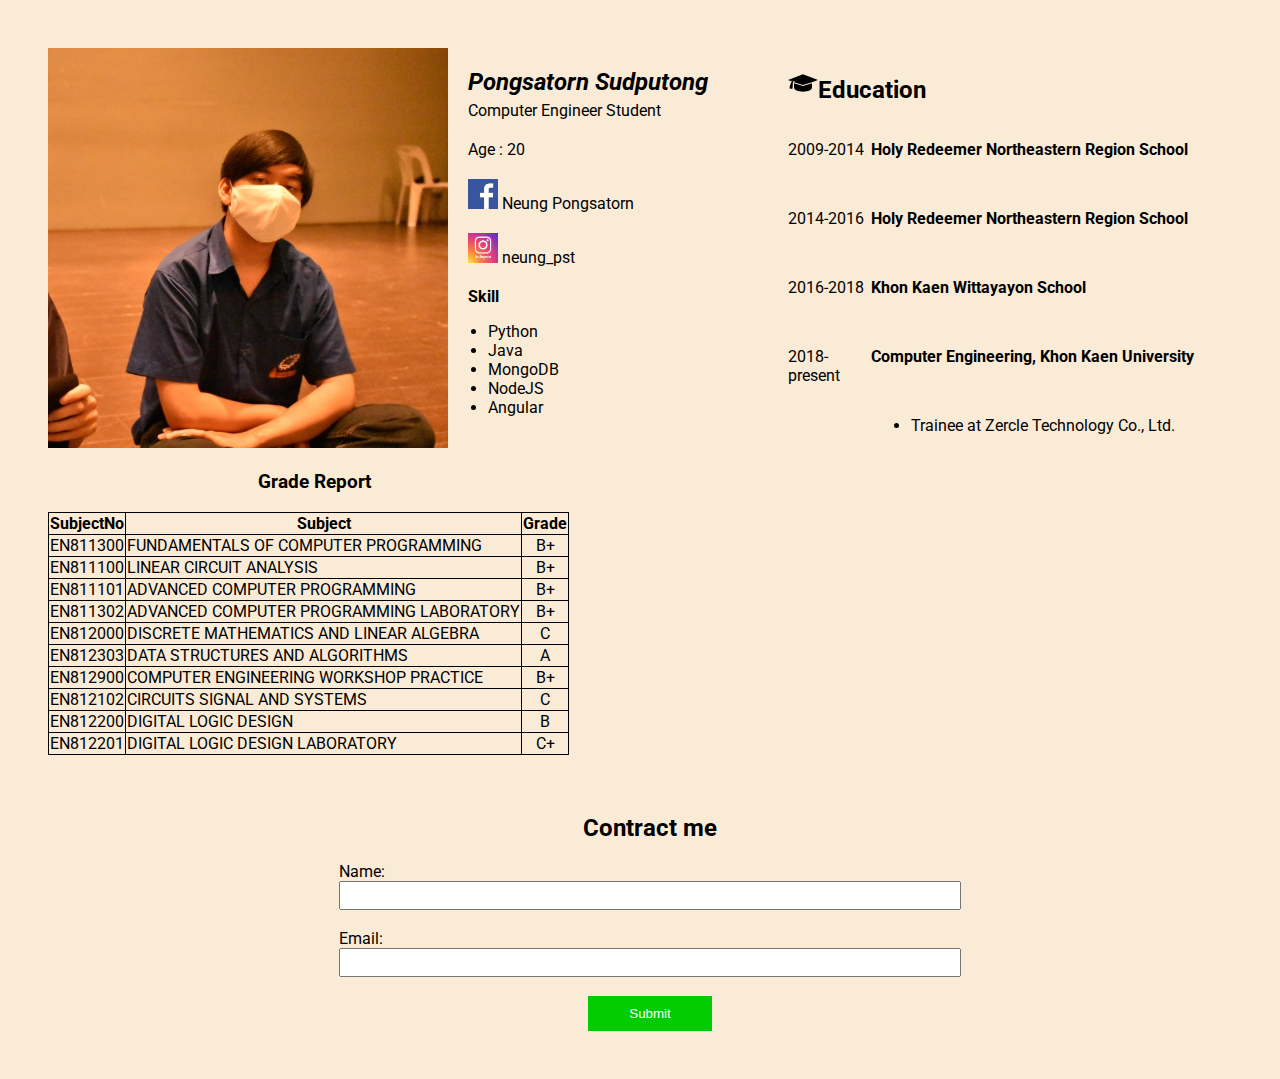
==== profile/index.html @ 71a2b818 "Add files via upload" ====
<!DOCTYPE html>
<html lang="en">

<head>
    <meta charset="UTF-8">
    <meta name="viewport" content="width=device-width, initial-scale=1.0">
    <title>My Resume</title>
    <link rel="stylesheet" href="style.css">
    <link href="https://fonts.googleapis.com/css2?family=Roboto:ital@0;1&display=swap" rel="stylesheet">
    <script src="script.js"></script>
</head>

<body>
    <header>
        <img src="pictures/profile-img.jpg" width="400px" height="400px">
        <div class="introduction">
            <H2>Pongsatorn Sudputong</H2>
            <p>Computer Engineer Student</p>
            <p>Age : 20</p>
            <div class="social-network">
                <div class="facebook"><a href="https://www.facebook.com/pongsatorn.sudputong/" target="_blank">
                        <img src="pictures/facebook-icon.png" width="30px" height="30px"> Neung Pongsatorn</a>
                </div>
                <div class="ig"><a href="https://www.instagram.com/neung_pst/?hl=en" target="_blank">
                        <img src="pictures/ig-icon.jpg" width="30px" height="30px"> neung_pst</a></div>
            </div>
            <h4>Skill</h4>
            <ul style="list-style-type: symbols();">
                <li>Python</li>
                <li>Java</li>
                <li>MongoDB</li>
                <li>NodeJS</li>
                <li>Angular</li>
            </ul>
        </div>
        <div class="education">
            <h2><img src="pictures/education-icon.svg" width="30px" height="30px">Education</h2>
            <div class="education-row">
                <div class="education-column left">
                    <p>2009-2014</p>
                    <p>2014-2016</p>
                    <p>2016-2018</p>
                    <p>2018-present</p>
                </div>
                <div class="education-column right">
                    <p>Holy Redeemer Northeastern Region School</p>
                    <p>Holy Redeemer Northeastern Region School</p>
                    <p>Khon Kaen Wittayayon School</p>
                    <p>Computer Engineering, Khon Kaen University</p>
                    <ul>
                        <li>Trainee at Zercle Technology Co., Ltd.</li>
                    </ul>
                </div>
            </div>
        </div>
    </header>
    <section class="grade">
    <h3>Grade Report</h3>
    <table>
        <thead>
            <th>SubjectNo</th>
            <th>Subject</th>
            <th>Grade</th>
        </thead>
        <tbody>
            <tr>
                <td>EN811300</td>
                <td>FUNDAMENTALS OF COMPUTER PROGRAMMING</td>
                <td>B+</td>
            </tr>
            <tr>
                <td>EN811100</td>
                <td>LINEAR CIRCUIT ANALYSIS</td>
                <td>B+</td>
            </tr>
            <tr>
                <td>EN811101</td>
                <td>ADVANCED COMPUTER PROGRAMMING</td>
                <td>B+</td>
            </tr>
            <tr>
                <td>EN811302</td>
                <td>ADVANCED COMPUTER PROGRAMMING LABORATORY</td>
                <td>B+</td>
            </tr>
            <tr>
                <td>EN812000</td>
                <td>DISCRETE MATHEMATICS AND LINEAR ALGEBRA</td>
                <td>C</td>
            </tr>
            <tr>
                <td>EN812303</td>
                <td>DATA STRUCTURES AND ALGORITHMS</td>
                <td>A</td>
            </tr>
            <tr>
                <td>EN812900</td>
                <td>COMPUTER ENGINEERING WORKSHOP PRACTICE</td>
                <td>B+</td>
            </tr>
            <tr>
                <td>EN812102</td>
                <td>CIRCUITS SIGNAL AND SYSTEMS</td>
                <td>C</td>
            </tr>
            <tr>
                <td>EN812200</td>
                <td>DIGITAL LOGIC DESIGN</td>
                <td>B</td>
            </tr>
            <tr>
                <td>EN812201</td>
                <td>DIGITAL LOGIC DESIGN LABORATORY </td>
                <td>C+</td>
            </tr>
        </tbody>
    </table>
</section>
<form id="simple-form">
    <H2>Contract me</H2>
    <label for="name">Name:</label>
        <input type="text" class="name" id="name">
        <br>
        <label for="email">Email:</label>
        <input type="email" class="email" id="email">
        <br>
        <button onclick="alert('Already Send')">Submit</button>
    </form>
</body>
</html>
---- profile/style.css ----
body {
    font-family: 'Roboto', sans-serif;
    font-size: 16px;
    background-color: antiquewhite;
    padding: 20px 0 20px 20px;
}

.introduction > h2 {
    margin: 20px 10px 5px 20px;
    font-style: italic;
}

.introduction > p {
    margin: 5px 10px 20px 20px;
    
}

.social-network {
    margin-left: 20px;
}

.facebook {
    margin-bottom: 20px;
    width: max-content;
}

.ig {
    width: max-content;
}
.facebook:hover {
    opacity: 0.6;
}

.ig:hover {
    opacity: 0.6;
}

a {
    text-decoration: none;
    color: black;
}

header {
    display: flex;
    flex-direction: row;
    margin: 20px 10px 20px 20px;
}

.grade > table {
    border-collapse: collapse;
}
  
.grade > table,  th , td {
    border: 1px solid black;
    margin: 5px 10px 20px 20px;
}

tr :nth-child(3) {
    text-align: center;
}

h4 {
    margin: 20px 10px 5px 20px;
}

.grade > h3 {
    margin-left: 230px;
}

.introduction {
    margin-right: 70px;
}

.education-column {
    float: left;
}

.left {
    width: 20%;
}

.right {
    width: 80%;
}

.right > p {
    font-weight: bold;
}

.education-row p {
    margin-bottom: 50px;
}


form {
    display: flex;
    flex-direction: column;
    padding: 20px 20px 20px 20px;
    border-radius: 5px;
    width: 50%;
    margin: auto;
    text-align: center;
}

button {
    width: 20%;
    background-color: #00cc00;
    color: white;
    padding: 10px;
    border: none;
    margin: auto;
}

input {
    padding: 5px;
}


button:hover {
    background-color: #008800;
    cursor: pointer;
}

form > label {
    text-align: left;
}
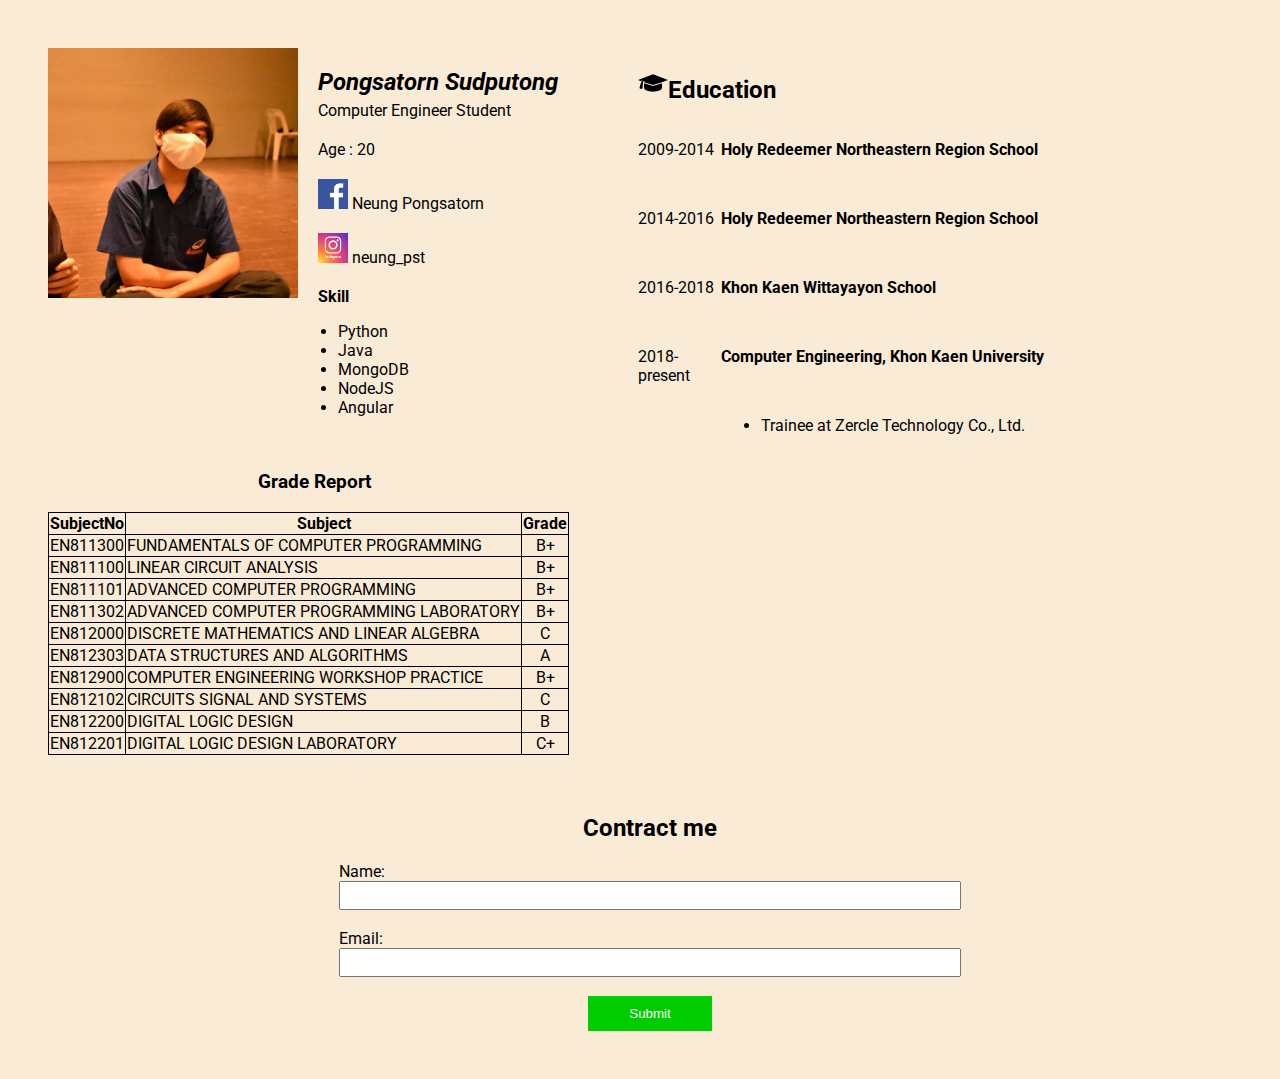
==== commit a0e1d0b9: "Add files via upload" ====
--- a/profile/index.html
+++ b/profile/index.html
@@ -12,7 +12,7 @@
 
 <body>
     <header>
-        <img src="pictures/profile-img.jpg" width="400px" height="400px">
+        <img src="pictures/profile-img.jpg" width="250px" height="250px">
         <div class="introduction">
             <H2>Pongsatorn Sudputong</H2>
             <p>Computer Engineer Student</p>
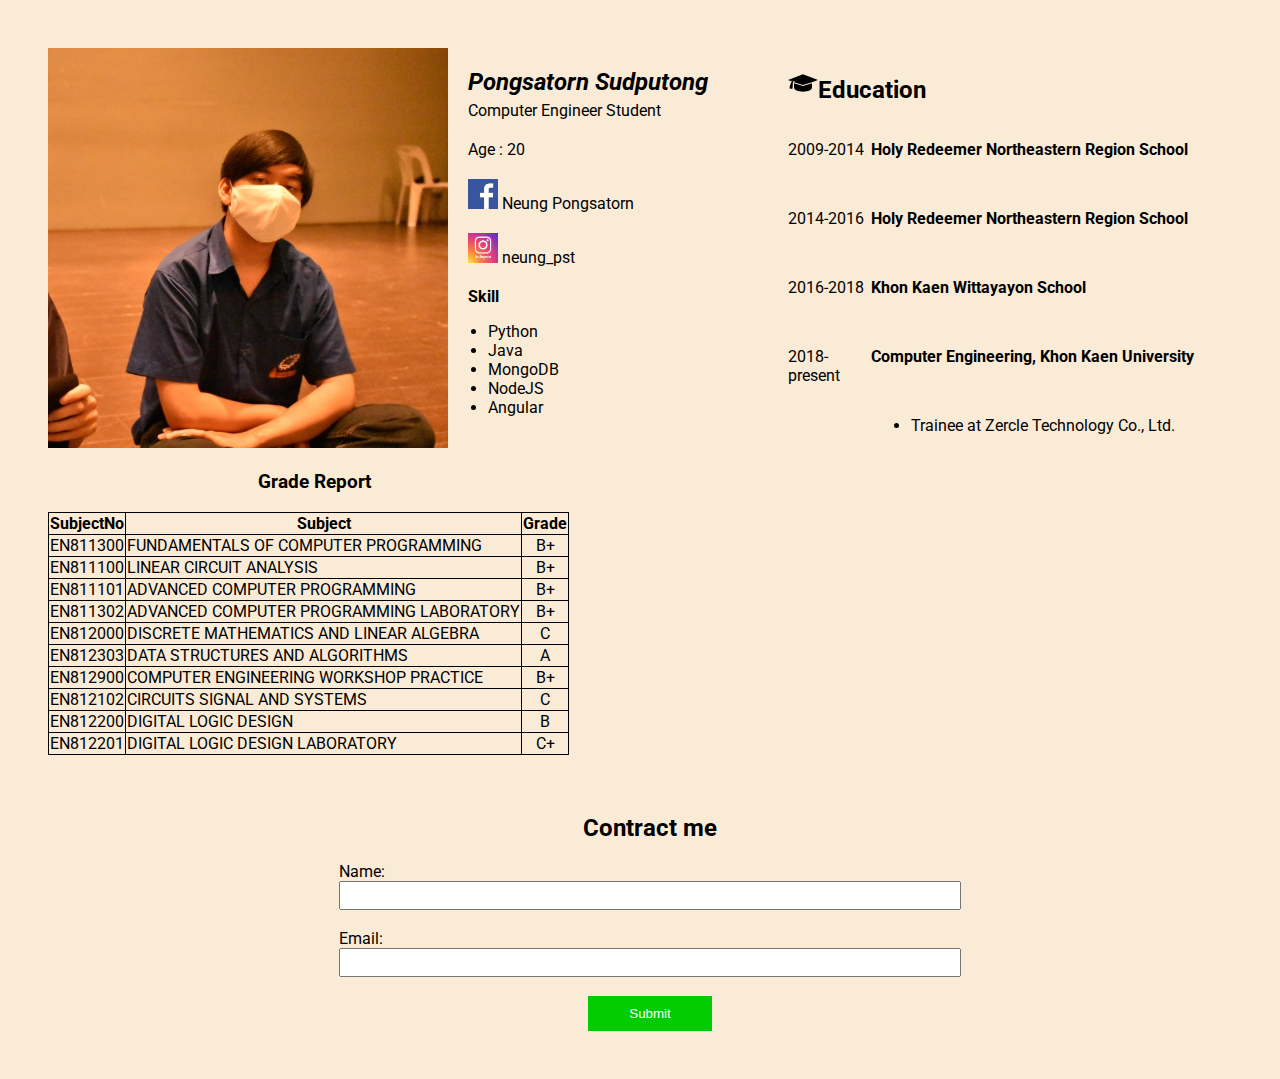
==== commit a6cf2f8c: "Add files via upload" ====
--- a/profile/index.html
+++ b/profile/index.html
@@ -12,7 +12,7 @@
 
 <body>
     <header>
-        <img src="pictures/profile-img.jpg" width="250px" height="250px">
+        <img class="profile-img" src="pictures/profile-img.jpg" width="400px" height="400px">
         <div class="introduction">
             <H2>Pongsatorn Sudputong</H2>
             <p>Computer Engineer Student</p>
--- a/profile/style.css
+++ b/profile/style.css
@@ -123,4 +123,11 @@
 
 form > label {
     text-align: left;
+}
+
+@media only screen and (max-width: 600px) {
+    .profile-img {
+      width: 100px;
+      height: 100px;
+    }
 }